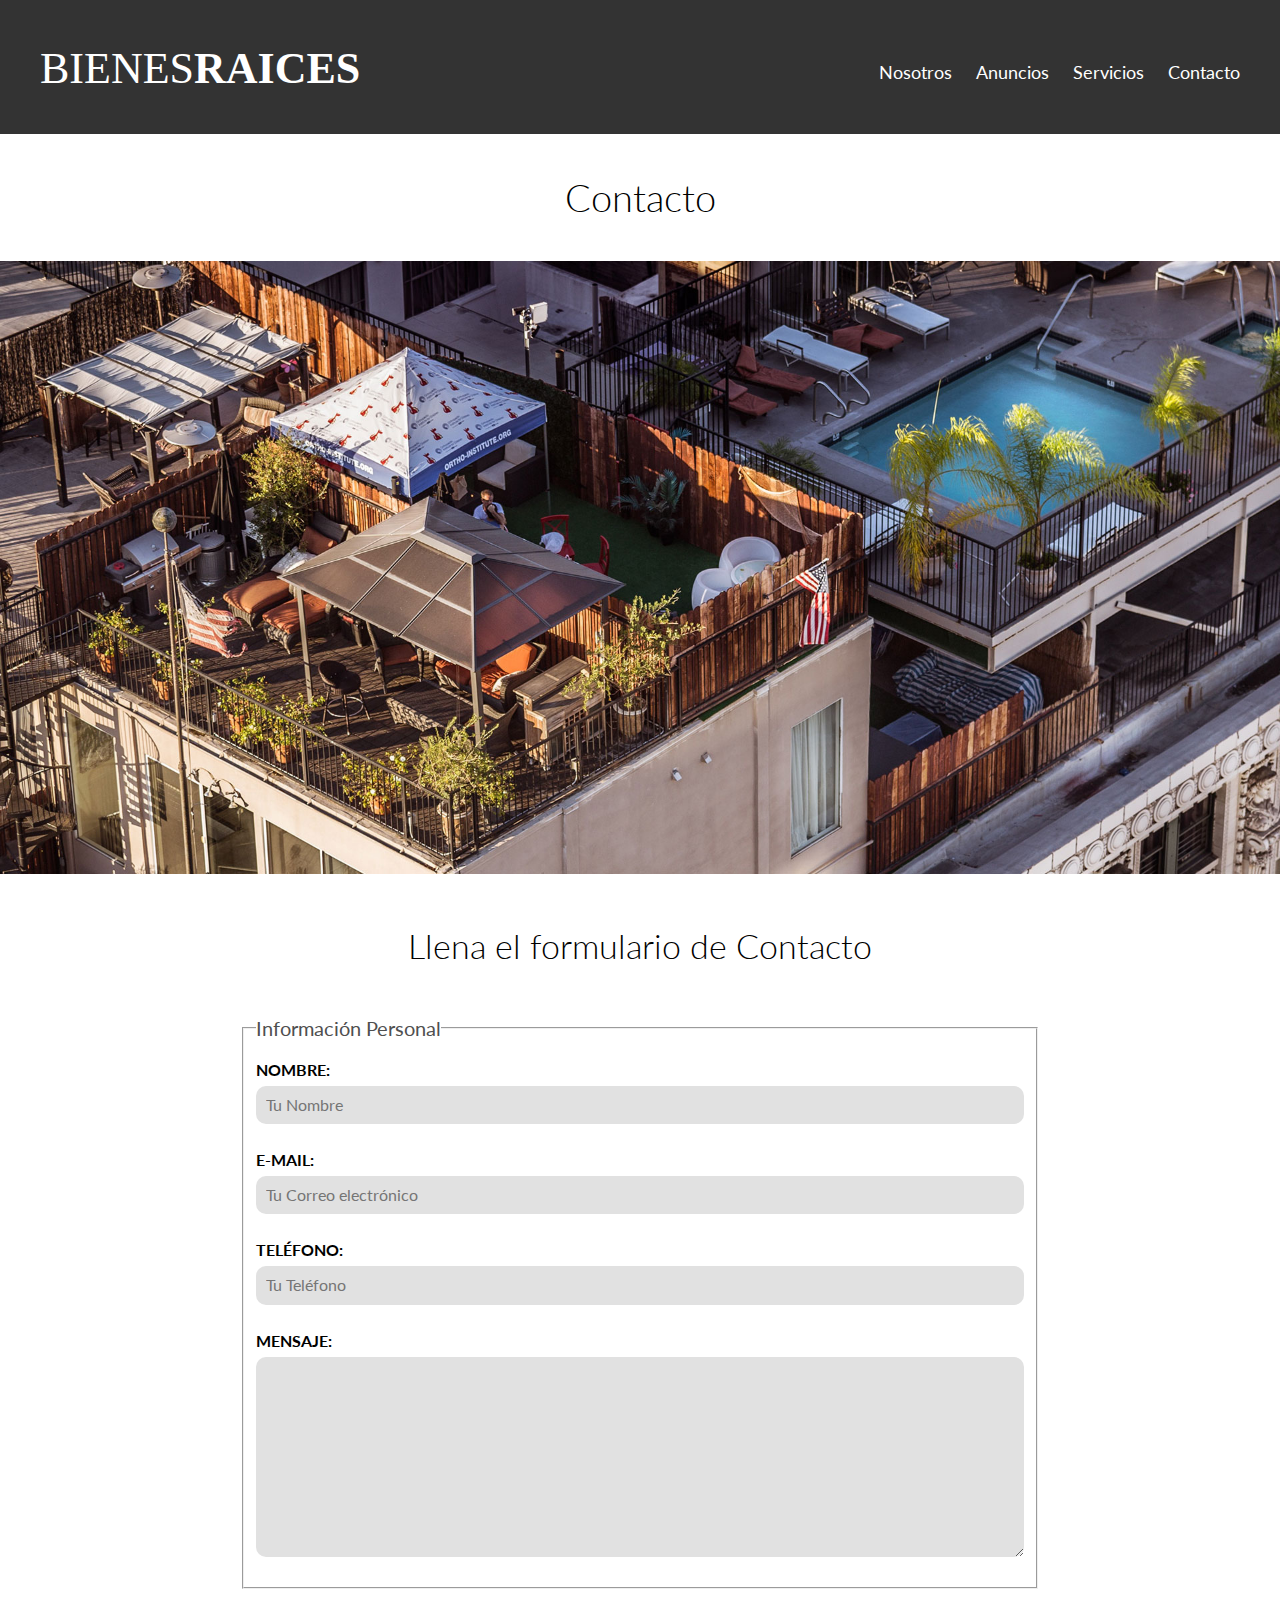
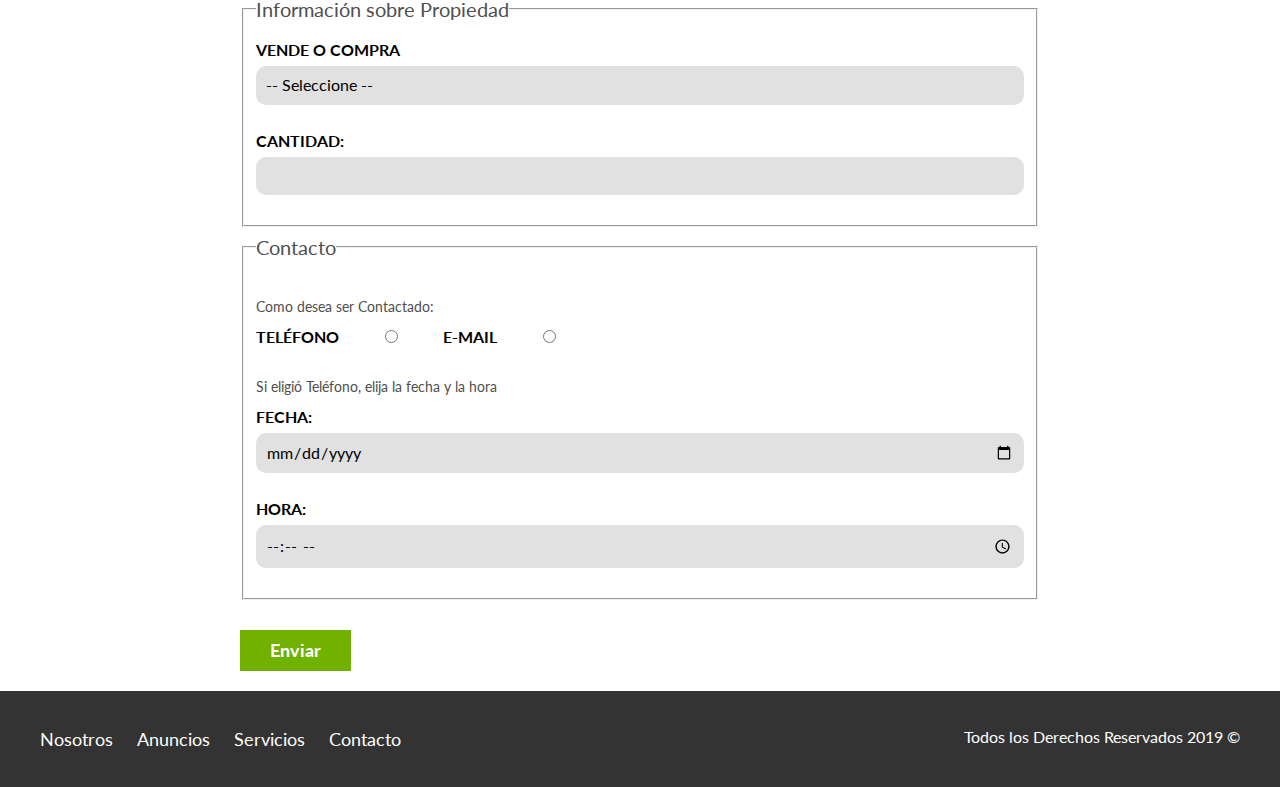
==== contacto.html @ cb0d9545 "Initial commit" ====
<!DOCTYPE html>
<html lang="en">
<head>
    <meta charset="UTF-8">
    <meta name="viewport" content="width=device-width, initial-scale=1.0">
    <meta http-equiv="X-UA-Compatible" content="ie=edge">
    <title>Bienes Raices</title>
    <link href="https://fonts.googleapis.com/css?family=Lato:300,400,700,900" rel="stylesheet">
    <link rel="stylesheet" href="css/normalize.css">
    <link rel="stylesheet" href="css/styles.css">
</head>
<body>

    <header class="site-header">
        <div class="contenedor contenido-header">
            <div class="barra">
                <a href="index.html">
                    <img src="img/logo.svg" alt="Logotipo de Bienes Raices">
                </a>
                <div class="mobile-menu">
                    <a href="#navegacion">
                        <img src="img/barras.svg" alt="Icono Menu">
                    </a>
                </div>

                <nav id="navegacion" class="navegacion">
                    <a href="nosotros.html">Nosotros</a>
                    <a href="anuncios.html">Anuncios</a>
                    <a href="servicios.html">Servicios</a>
                    <a href="contacto.html">Contacto</a>
                </nav>
            </div>
        </div> <!-- contenedor -->
    </header>

    <h1 class="fw-300 centrar-texto">Contacto</h1>
    <img src="img/destacada3.jpg" alt="Imagen Principal">

    <main class="contenedor seccion contenido-centrado">
        <h2 class="fw-300 centrar-texto">Llena el formulario de Contacto</h2>

        <form class="contacto" action="">
            <fieldset>
                <legend>Información Personal</legend>
                <label for="nombre">Nombre:</label>
                <input type="text" id="nombre" placeholder="Tu Nombre">

                <label for="email">E-mail: </label>
                <input type="email" id="email" placeholder="Tu Correo electrónico" required>

                <label for="telefono">Teléfono:</label>
                <input type="tel" id="telefono" placeholder="Tu Teléfono" required>

                <label for="mensaje">Mensaje: </label>
                <textarea  id="mensaje"></textarea>

            </fieldset>
                

            <fieldset>
                <legend>Información sobre Propiedad</legend>
                <label for="opciones">Vende o Compra</label>
                <select id="opciones">
                    <option value="" disabled selected>-- Seleccione --</option>
                    <option value="Compra">Compra</option>
                    <option value="Vende">Vende</option>
                </select>

                <label for="cantidad">Cantidad:</label>
                <input type="number" min="0" max="100" step="5">
            </fieldset>

            <fieldset>
                <legend>Contacto</legend>

                <p>Como desea ser Contactado:</p>

                <div class="forma-contacto">
                    <label for="telefono">Teléfono</label>
                    <input type="radio" name="contacto" value="telefono" id="telefono">

                    <label for="correo">E-mail</label>
                    <input type="radio" name="contacto" value="correo" id="correo">
                </div>

                <p>Si eligió Teléfono, elija la fecha y la hora</p>
                <label for="fecha">Fecha:</label>
                <input type="date" id="fecha">

                <label for="hora">Hora:</label>
                <input type="time" id="hora" min="09:00" max="18:00">

     
            </fieldset>

            <input type="submit" value="Enviar" class="boton boton-verde">

        </form>
    </main>

    <footer class="site-footer seccion">
        <div class="contenedor contenedor-footer">
            <nav class="navegacion">
                <a href="nosotros.html">Nosotros</a>
                <a href="anuncios.html">Anuncios</a>
                <a href="servicios.html">Servicios</a>
                <a href="contacto.html">Contacto</a>
            </nav>
            <p class="copyright">Todos los Derechos Reservados 2019 &copy; </p>
        </div>
    </footer>
</body>
</html>
---- css/styles.css ----
html {
    box-sizing: border-box;
    font-size: 62.5%; /** Reset para REMS - 62.5% = 10px de 16px **/
}
*, *:before, *:after {
    box-sizing: inherit;
}
body {
    font-family: 'Lato', sans-serif;
    font-size: 1.6rem;
    line-height: 2;
}

/** Globales **/
img {
    max-width: 100%;
}
.contenedor {
    width: 95%;
    max-width: 120rem; /** = 1200px; **/
    margin: 0 auto;
}
h1 {
    font-size: 3.8rem;
}
h2 {
    font-size: 3.4rem;
}
h3 {
    font-size: 3rem;
}
h4 {
    font-size: 2.6rem;
}

/** Utilidades **/
.seccion {
    margin-top: 2rem;
    margin-bottom: 2rem;
}
.fw-300 {
    font-weight: 300;
}
.centrar-texto {
    text-align: center;
}
.d-block {
    display: block!important;
}
.contenido-centrado {
    max-width: 800px;
}

/** Botones **/
.boton {
    color: #ffffff;
    font-weight: 700;
    text-decoration: none;
    font-size: 1.8rem;
    padding: 1rem 3rem;
    margin-top: 3rem;
    display: inline-block;
    text-align: center;
    border: none;
    display: block;
    flex: 0 0 100%;
}
@media (min-width: 768px) {
    .boton {
        display: inline-block;
        flex: 0 0 auto;
    }
}
.boton:hover {
    cursor: pointer;
}
.boton-amarillo {
    background-color: #E08709;
}
.boton-verde {
    background-color: #71B100;
}


/* Header */
.site-header {
    background-color: #333333;
    padding: 1rem 0 3rem 0;
}
.site-header.inicio {
    background-image: url(../img/header.jpg);
    background-position: center center;
    background-size: cover;
    height: 100vh;
    min-height: 60rem;
}
.contenido-header {
    height: 100%;
    display: flex;
    flex-direction: column;
    justify-content: space-between;
    text-align: center;
}
@media (min-width: 768px) {
    .contenido-header{
        text-align: left;
    }
}
.contenido-header h1 {
    color: #ffffff;
    padding-bottom: 2rem;
    max-width: 60rem;
    line-height: 2;
}
.barra {
    padding-top: 3rem;
}
@media (min-width: 768px) {
    .barra {
        display: flex;
        justify-content: space-between;
        align-items: center;
    }
}

/** Navegacion **/
.navegacion a {
    color: #ffffff;
    text-decoration: none;
    font-size: 2.2rem;
    display: block;
}
@media (min-width: 768px) {
    .navegacion a {
        display: inline-block;
        font-size: 1.8rem; /** = 18px **/
        margin-right: 2rem;
    }
    .navegacion a:last-of-type {
        margin: 0;
    }
}
.navegacion a:hover {
    color: #71B100;
}

/** Mobile Menu **/
.mobile-menu img {
    width: 5rem;
}
@media (min-width: 768px) {
    .mobile-menu {
        display: none;
    }
}
.navegacion:target {
    display: block;
}
.navegacion {
    display: none;
}
@media (min-width: 768px) {
    .navegacion {
        display: block;
    }
}

/** Iconos Nosotros **/
@media (min-width: 768px) {
    .iconos-nosotros {
        display: flex;
        justify-content: space-between;
    }
}
.icono {
    text-align: center;
}
@media (min-width: 768px) {
    .icono {
        flex-basis: calc(33.3% - 1rem);
    }
}
.icono h3 {
    text-transform: uppercase;
}
/** Anuncios **/

@media (min-width: 768px) {
    .contenedor-anuncios{
        display: flex;
        justify-content: space-between;
        flex-wrap: wrap;
    }
}
.anuncio {
    border: 1px solid #B5B5B5;
    background-color: #F5F5F5;
    margin-bottom: 2rem;
}
@media (min-width: 768px) {
    .anuncio {
        flex: 0 0 calc(33.3% - 1rem);
    }
}
.contenido-anuncio {
    padding: 2rem;
}
.contenido-anuncio h3, 
.contenido-anuncio p  {
    margin: 0;
}
.precio {
    color: #71B100;
    font-weight: 700;
}
.iconos-caracteristicas {
    list-style: none;
    padding: 0;
    display: flex;
    justify-content: space-evenly;
    flex: 1;
    max-width: 500px;
}
.iconos-caracteristicas li {
    /* flex: 1; */
    display: flex;
}
.iconos-caracteristicas li img {
    margin-right: 2rem;
}
.ver-todas {
    display: flex;
    justify-content: flex-end;
}

/** Contacto Home **/
.imagen-contacto {
    background-image: url(../img/encuentra.jpg);
    background-position: center center;
    background-size: cover;
    height: 40rem;
    display: flex;
    align-items: center;
}
.contenido-contacto {
    flex: 0 0 95%;
    color: #ffffff;
}
.contenido-contacto p {
    font-size: 1.8rem;
}

/** Sección Inferior **/
@media (min-width: 768px) {
    .seccion-inferior {
        display: flex;
        justify-content: space-between;
    }
    .seccion-inferior .blog {
        flex-basis: 60%;
    }
    .seccion-inferior .testimoniales {
        flex-basis: calc(40% - 2rem);
    }
}
.entrada-blog {
    margin-bottom: 2rem;
}
@media (min-width: 768px) {
    .entrada-blog {
        display: flex;
        justify-content: space-between;
    }
}

.entrada-blog:last-of-type {
    margin-bottom: 0;
}
@media (min-width: 768px) {
    .entrada-blog .imagen {
        flex-basis: 40%;
    }
    .entrada-blog .texto-entrada {
        flex-basis: calc(60% - 3rem);
    }
}
.texto-entrada a {
    color: #000000;
    text-decoration: none;
}
.texto-entrada h4 {
    margin: 0;
    line-height: 1.4;
}
.texto-entrada h4::after {
    content: '';
    display: block;
    width: 15rem;
    height: .5rem;
    background-color: #71B100;
    margin-top: 1rem;
}
.texto-entrada span {
    color: #E08709;
}
/*** Testimoniales **/
.testimonial {
    background-color: #71B100;
    font-size: 2.4rem;
    padding: 2rem;
    color: #ffffff;
    border-radius: 2rem;
}
.testimonial  p {
    text-align: right;
}
.testimonial blockquote::before {
    content: '';
    background-image: url(../img/comilla.svg);
    width: 4rem;
    height: 4rem;
    position: absolute;
    left: -2rem;
}

.testimonial blockquote {
    position: relative;
    padding-left: 5rem;
    font-weight: 300;
}
/** Footer **/
.site-footer {
    background-color: #333333;
    margin: 0;
}
.contenedor-footer {
    padding: 3rem 0;
    text-align: center;
}
@media (min-width: 768px) {
    .contenedor-footer {
        display: flex;
        justify-content: space-between;
    }
}
.site-footer nav {
    display: none;
}
@media (min-width: 768px) {
    .site-footer nav {
        display: block;
    }
}

.copyright {
    margin: 0;
    color: #ffffff;
}

/** INTERNAS **/
/* Nosotros **/
@media (min-width: 768px) {
    .contenido-nosotros {
        display: grid;
        grid-template-columns: repeat(2, 1fr);
        grid-column-gap: 2rem;
    }
}

.texto-nosotros blockquote {
    font-weight: 900;
    font-size: 2rem;
    margin: 0;
    padding: 1rem 0 3rem 0;
}

/** Anuncio **/
.resumen-propiedad {
    display: flex;
    justify-content: space-between;
    align-items: center;
}

/** Contacto **/
.contacto p {
    font-size: 1.4rem;
    color: #4f4f4f;
    margin: 2rem 0 0 0;
}
legend {
    font-size: 2rem;
    color: #4f4f4f;
}
label {
    font-weight: 700;
    text-transform: uppercase;
    display: block;
}
input:not([type="submit"]),
textarea,
select {
    padding: 1rem;
    display: block;
    width: 100%;
    background-color: #e1e1e1;
    margin-bottom: 2rem;
    border: none;
    border-radius: 1rem;
}
input[type="radio"]{
    width: auto;
    margin: 0;
}
select {
    -webkit-appearance: none;
    appearance: none;
}
textarea {
    height: 20rem;
}
.forma-contacto {
    max-width:30rem;
    display: flex;
    justify-content: space-between;
    align-items: center;
}
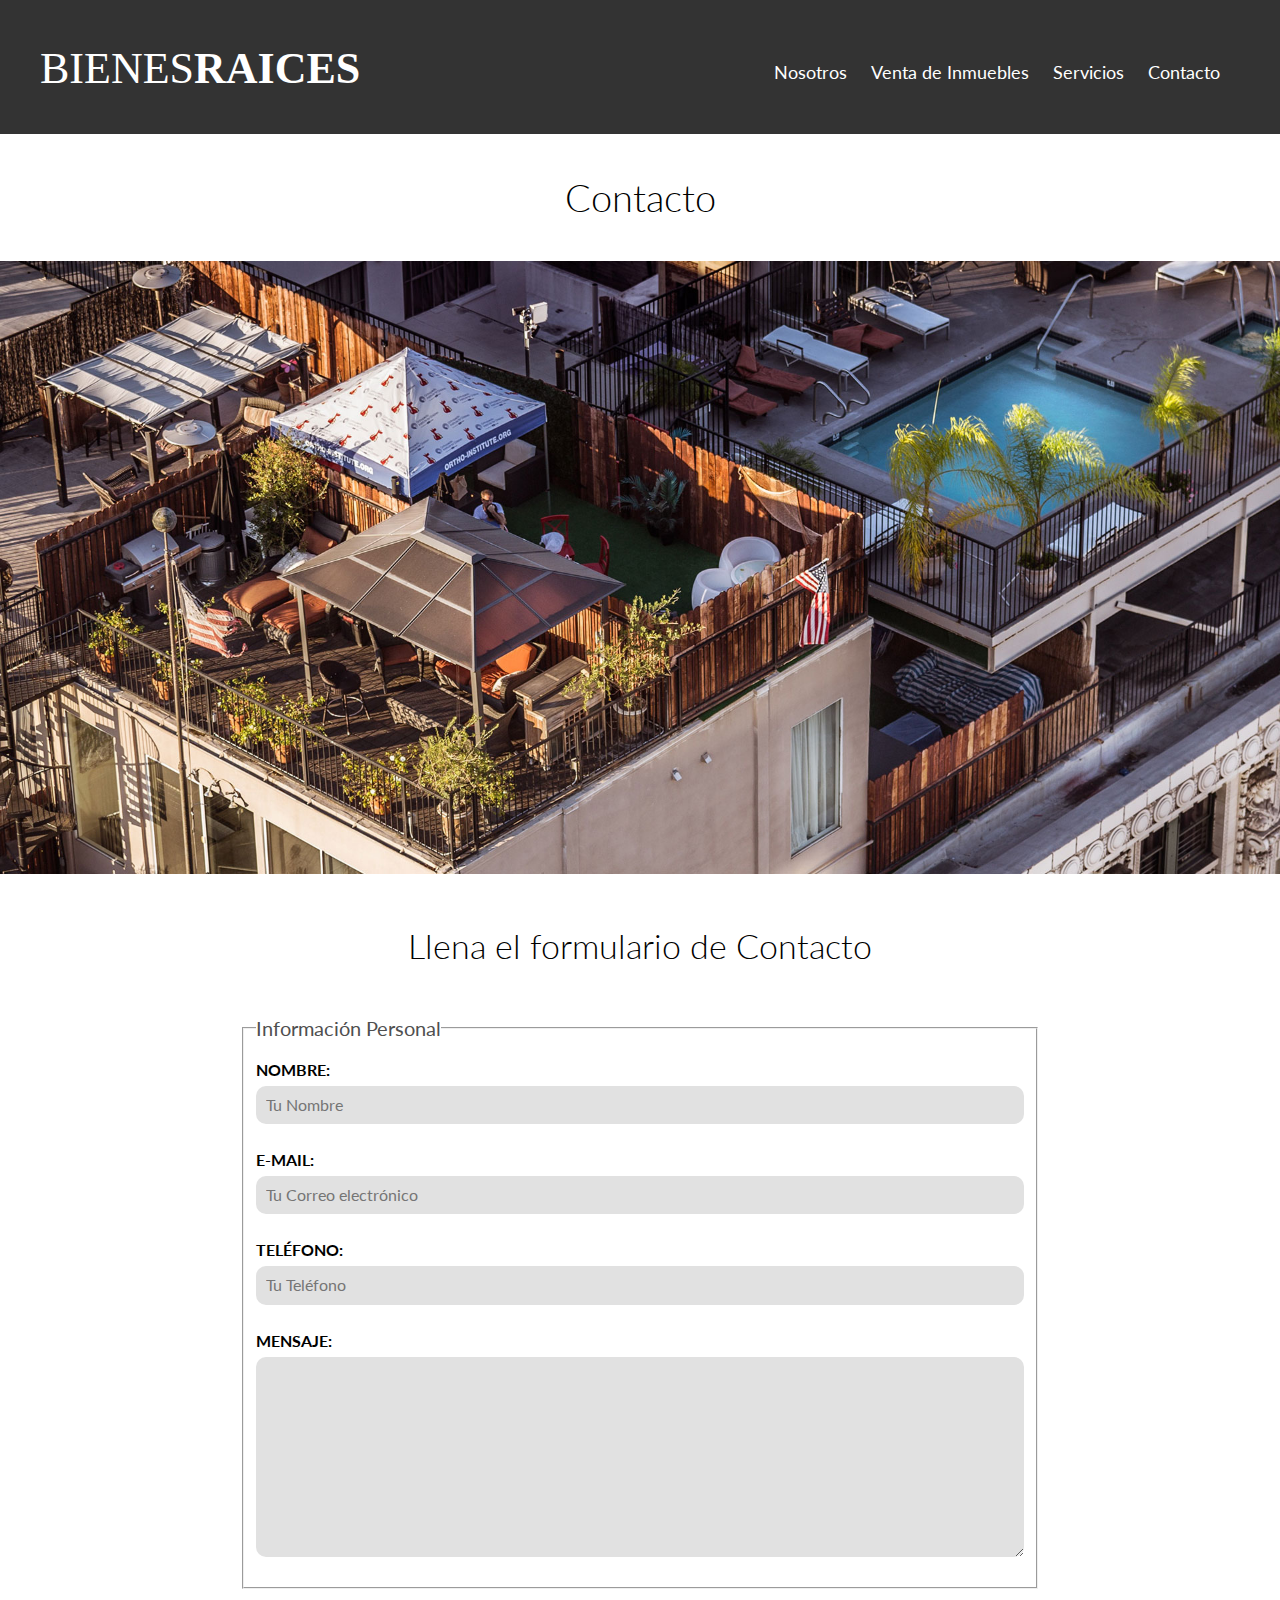
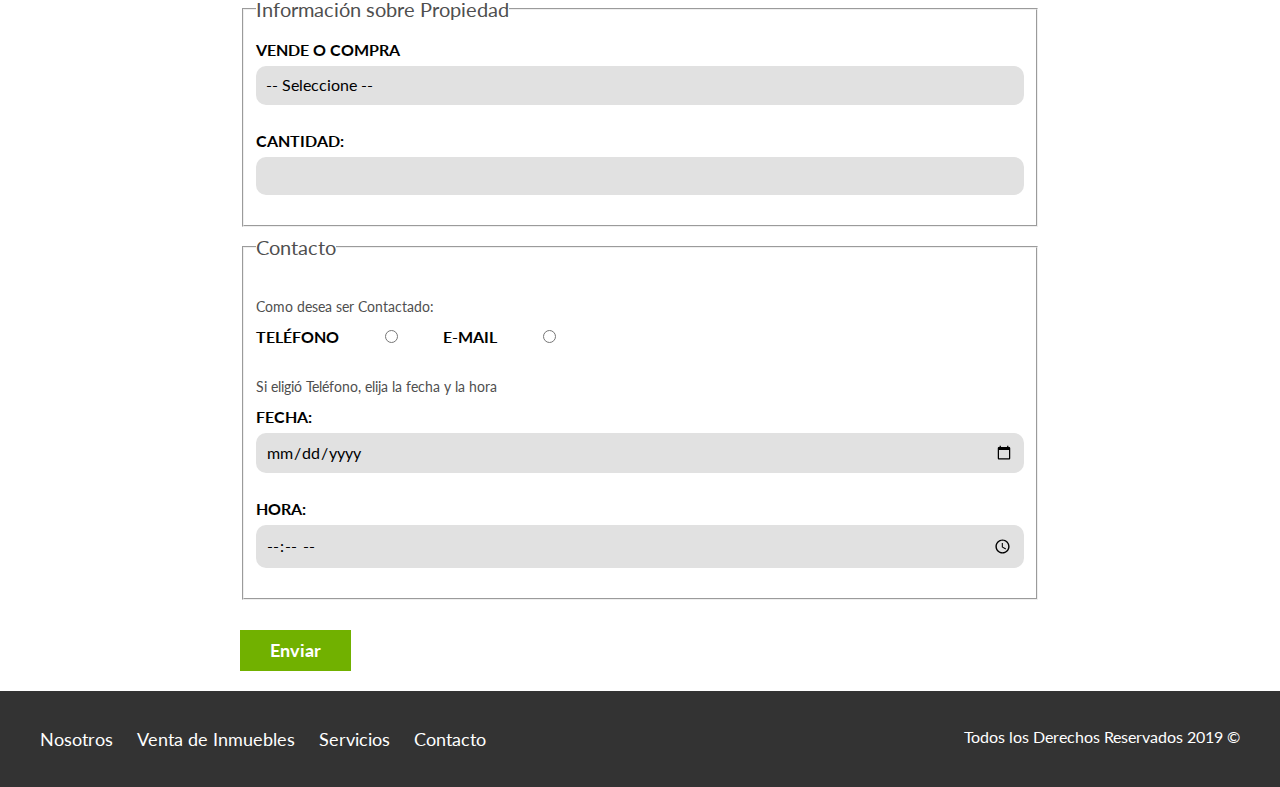
==== commit 142d1ce7: "deleting responsive design" ====
--- a/contacto.html
+++ b/contacto.html
@@ -17,15 +17,10 @@
                 <a href="index.html">
                     <img src="img/logo.svg" alt="Logotipo de Bienes Raices">
                 </a>
-                <div class="mobile-menu">
-                    <a href="#navegacion">
-                        <img src="img/barras.svg" alt="Icono Menu">
-                    </a>
-                </div>
 
                 <nav id="navegacion" class="navegacion">
                     <a href="nosotros.html">Nosotros</a>
-                    <a href="anuncios.html">Anuncios</a>
+                    <a href="inmuebles.html">Venta de Inmuebles</a>
                     <a href="servicios.html">Servicios</a>
                     <a href="contacto.html">Contacto</a>
                 </nav>
@@ -102,7 +97,7 @@
         <div class="contenedor contenedor-footer">
             <nav class="navegacion">
                 <a href="nosotros.html">Nosotros</a>
-                <a href="anuncios.html">Anuncios</a>
+                <a href="inmuebles.html">Venta de Inmuebles</a>
                 <a href="servicios.html">Servicios</a>
                 <a href="contacto.html">Contacto</a>
             </nav>
--- a/css/styles.css
+++ b/css/styles.css
@@ -62,15 +62,8 @@
     display: inline-block;
     text-align: center;
     border: none;
-    display: block;
-    flex: 0 0 100%;
-}
-@media (min-width: 768px) {
-    .boton {
-        display: inline-block;
-        flex: 0 0 auto;
-    }
-}
+}
+
 .boton:hover {
     cursor: pointer;
 }
@@ -99,12 +92,7 @@
     display: flex;
     flex-direction: column;
     justify-content: space-between;
-    text-align: center;
-}
-@media (min-width: 768px) {
-    .contenido-header{
-        text-align: left;
-    }
+    text-align: left;
 }
 .contenido-header h1 {
     color: #ffffff;
@@ -113,95 +101,72 @@
     line-height: 2;
 }
 .barra {
+    display: flex;
+    justify-content: space-between;
+    align-items: center;
     padding-top: 3rem;
-}
-@media (min-width: 768px) {
-    .barra {
-        display: flex;
-        justify-content: space-between;
-        align-items: center;
-    }
 }
 
 /** Navegacion **/
 .navegacion a {
     color: #ffffff;
     text-decoration: none;
-    font-size: 2.2rem;
-    display: block;
-}
-@media (min-width: 768px) {
-    .navegacion a {
-        display: inline-block;
-        font-size: 1.8rem; /** = 18px **/
-        margin-right: 2rem;
-    }
-    .navegacion a:last-of-type {
-        margin: 0;
-    }
-}
+    font-size: 1.8rem;
+    margin-right: 2rem;
+}
+
 .navegacion a:hover {
     color: #71B100;
 }
 
-/** Mobile Menu **/
-.mobile-menu img {
-    width: 5rem;
-}
-@media (min-width: 768px) {
-    .mobile-menu {
-        display: none;
-    }
-}
-.navegacion:target {
+/*!** Mobile Menu **!*/
+/*.mobile-menu img {*/
+/*    width: 5rem;*/
+/*}*/
+/*@media (min-width: 768px) {*/
+/*    .mobile-menu {*/
+/*        display: none;*/
+/*    }*/
+/*}*/
+/*.navegacion:target {*/
+/*    display: block;*/
+/*}*/
+/*.navegacion {*/
+/*    display: none;*/
+/*}*/
+/*@media (min-width: 768px) {*/
+/*    */
+/*}*/
+.navegacion {
     display: block;
 }
-.navegacion {
-    display: none;
-}
-@media (min-width: 768px) {
-    .navegacion {
-        display: block;
-    }
-}
 
 /** Iconos Nosotros **/
-@media (min-width: 768px) {
-    .iconos-nosotros {
-        display: flex;
-        justify-content: space-between;
-    }
+.iconos-nosotros {
+    display: flex;
+    justify-content: space-between;
 }
 .icono {
     text-align: center;
-}
-@media (min-width: 768px) {
-    .icono {
-        flex-basis: calc(33.3% - 1rem);
-    }
+    flex-basis: calc(33.3% - 1rem);
 }
 .icono h3 {
     text-transform: uppercase;
 }
 /** Anuncios **/
 
-@media (min-width: 768px) {
-    .contenedor-anuncios{
-        display: flex;
-        justify-content: space-between;
-        flex-wrap: wrap;
-    }
+.contenedor-anuncios{
+    display: flex;
+    justify-content: space-between;
+    flex-wrap: wrap;
 }
 .anuncio {
+    flex: 0 0 calc(33.3% - 1rem);
     border: 1px solid #B5B5B5;
     background-color: #F5F5F5;
     margin-bottom: 2rem;
 }
-@media (min-width: 768px) {
-    .anuncio {
-        flex: 0 0 calc(33.3% - 1rem);
-    }
-}
+
 .contenido-anuncio {
     padding: 2rem;
 }
@@ -251,38 +216,30 @@
 }
 
 /** Sección Inferior **/
-@media (min-width: 768px) {
-    .seccion-inferior {
-        display: flex;
-        justify-content: space-between;
-    }
-    .seccion-inferior .blog {
-        flex-basis: 60%;
-    }
-    .seccion-inferior .testimoniales {
-        flex-basis: calc(40% - 2rem);
-    }
+.seccion-inferior {
+    display: flex;
+    justify-content: space-between;
+}
+.seccion-inferior .blog {
+    flex-basis: 60%;
+}
+.seccion-inferior .testimoniales {
+    flex-basis: calc(40% - 2rem);
 }
 .entrada-blog {
+    display: flex;
+    justify-content: space-between;
     margin-bottom: 2rem;
-}
-@media (min-width: 768px) {
-    .entrada-blog {
-        display: flex;
-        justify-content: space-between;
-    }
 }
 
 .entrada-blog:last-of-type {
     margin-bottom: 0;
 }
-@media (min-width: 768px) {
-    .entrada-blog .imagen {
-        flex-basis: 40%;
-    }
-    .entrada-blog .texto-entrada {
-        flex-basis: calc(60% - 3rem);
-    }
+.entrada-blog .imagen {
+    flex-basis: 40%;
+}
+.entrada-blog .texto-entrada {
+    flex-basis: calc(60% - 3rem);
 }
 .texto-entrada a {
     color: #000000;
@@ -336,22 +293,9 @@
 .contenedor-footer {
     padding: 3rem 0;
     text-align: center;
-}
-@media (min-width: 768px) {
-    .contenedor-footer {
-        display: flex;
-        justify-content: space-between;
-    }
-}
-.site-footer nav {
-    display: none;
-}
-@media (min-width: 768px) {
-    .site-footer nav {
-        display: block;
-    }
-}
-
+    display: flex;
+    justify-content: space-between;
+}
 .copyright {
     margin: 0;
     color: #ffffff;
@@ -359,12 +303,10 @@
 
 /** INTERNAS **/
 /* Nosotros **/
-@media (min-width: 768px) {
-    .contenido-nosotros {
-        display: grid;
-        grid-template-columns: repeat(2, 1fr);
-        grid-column-gap: 2rem;
-    }
+.contenido-nosotros {
+    display: grid;
+    grid-template-columns: repeat(2, 1fr);
+    grid-column-gap: 2rem;
 }
 
 .texto-nosotros blockquote {
